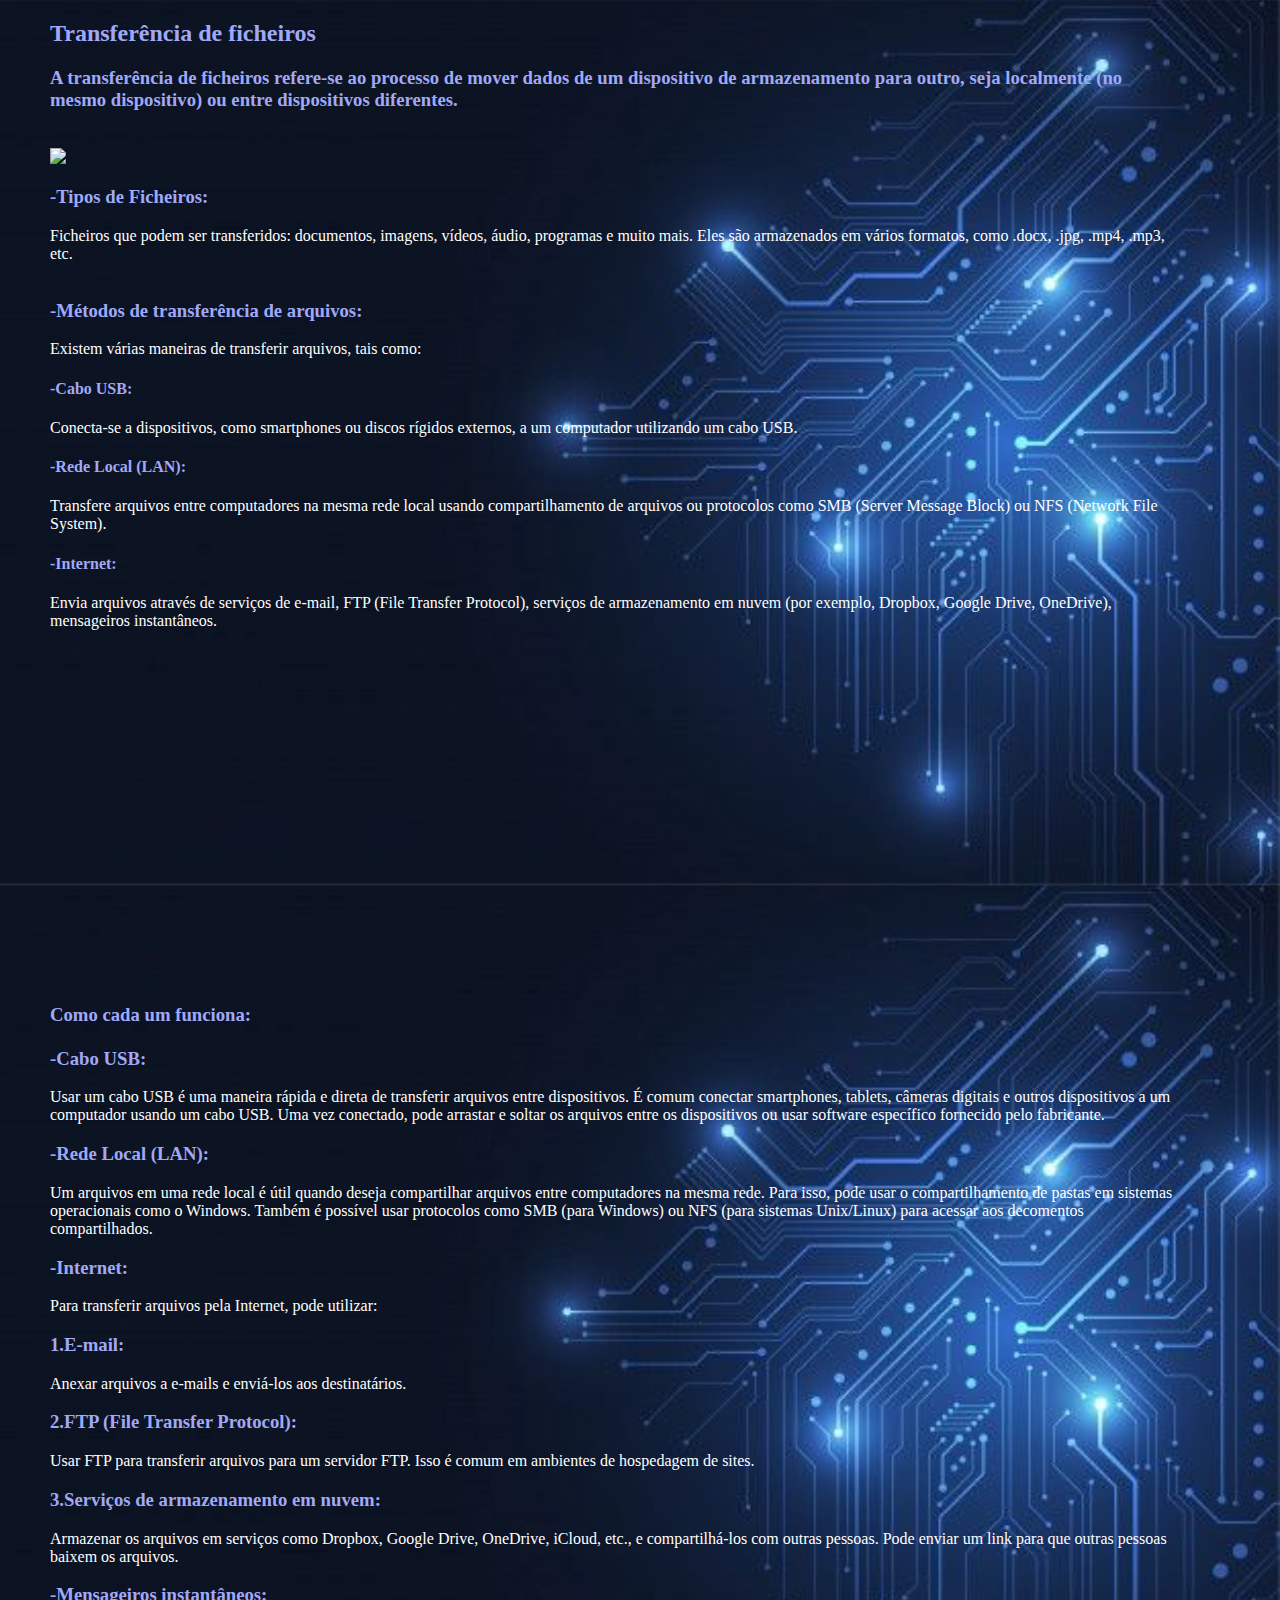
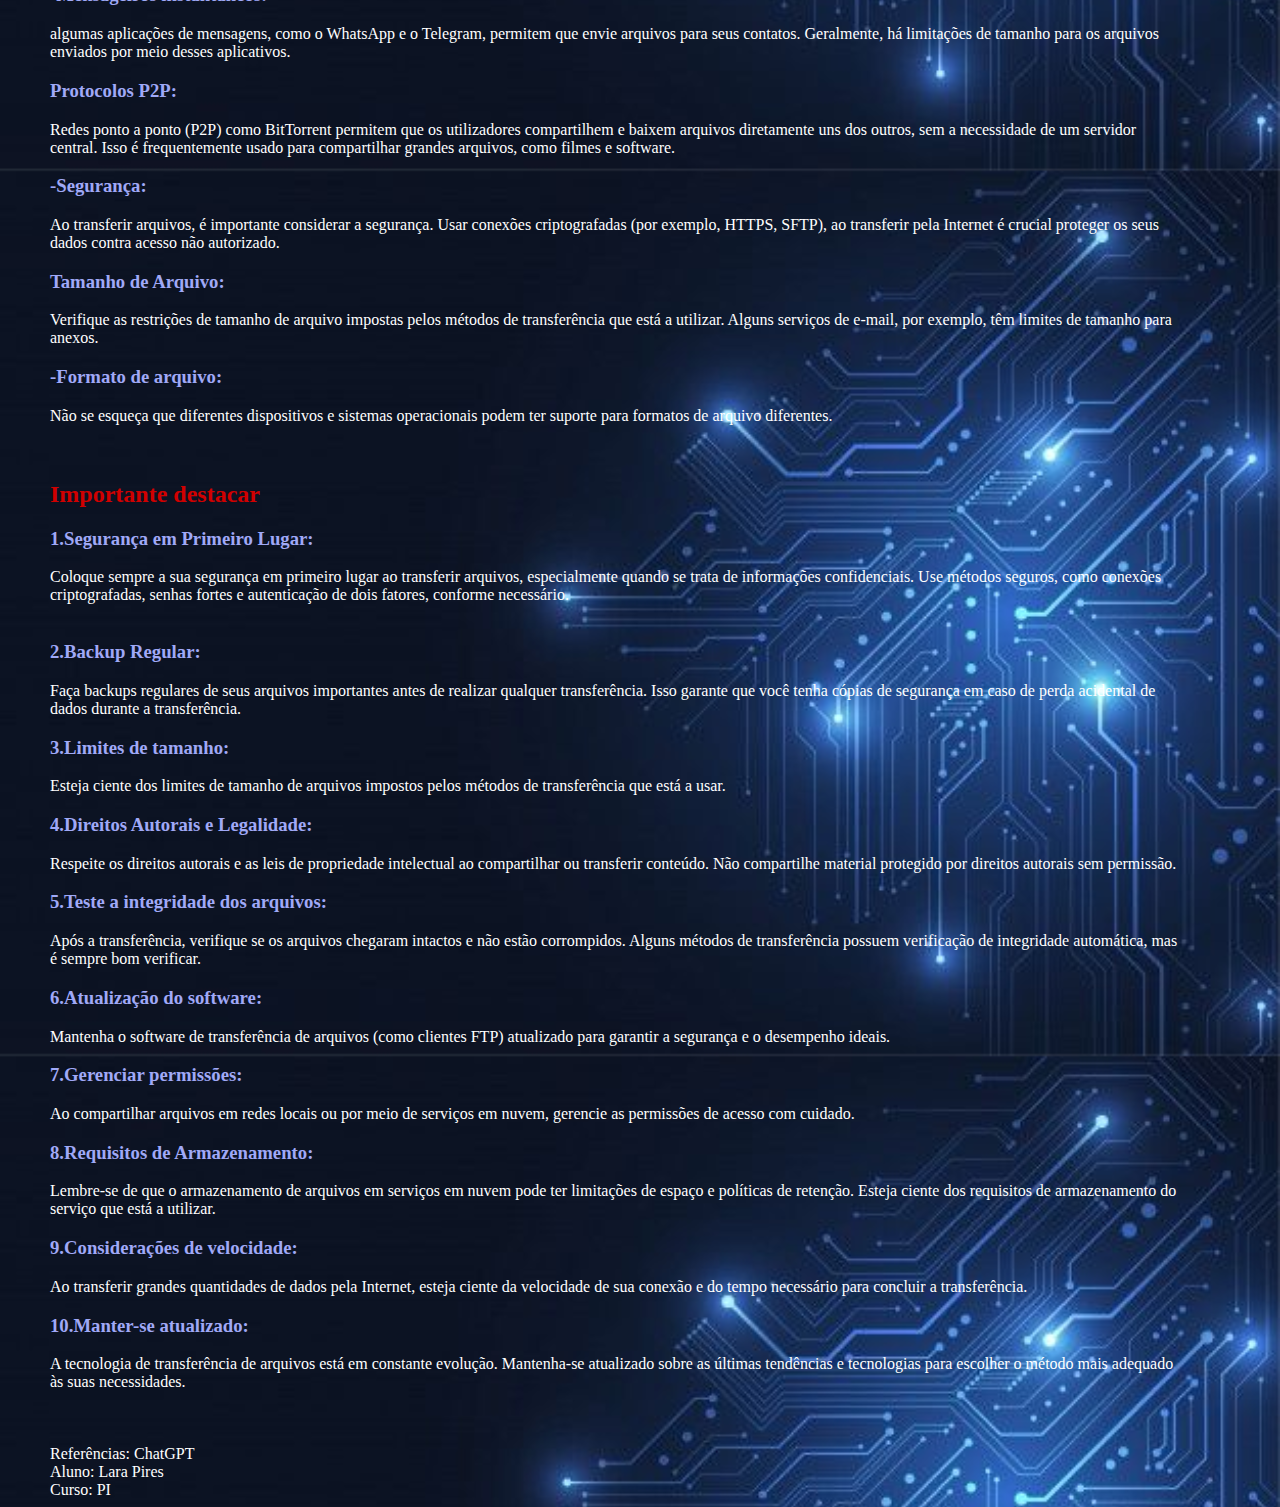
==== index.html @ 340736ca "mudança nome" ====
<!DOCTYPE html>
<html lang="en">
<head>
    <meta charset="UTF-8">
    <meta name="viewport" content="width=device-width, initial-scale=1.0">
    <title>Transferência de ficheiros</title>
</head>
<style>
body{
    margin-left: 50px;
    margin-right: 100px;
    background-image: url(background.jpg);
    background-size: 100%;
    color: rgb(255, 255, 255);
    font-family: Georgia, 'Times New Roman', Times, serif;
}
h3{
    color: rgb(160, 169, 247);
}
h2{
    color: rgb(160, 169, 247);
}
h4{
    color: rgb(160, 169, 247);
}
    </style>
    <h2>
    Transferência de ficheiros<br> </h2>
   <h3> A transferência de ficheiros refere-se ao processo de mover dados de um dispositivo de armazenamento para outro, seja localmente (no mesmo dispositivo) ou entre dispositivos diferentes. </h3>
<br>
<img src="https://images.ctfassets.net/5i1m3im8l2b5/19vTBpyAADhDmOVM3UB12b/dfa0a9349c252d2d63d1891bb1099109/file-transfer-using-splashtop.jpg?w=450&h=300&fl=progressive&q=75&fm=jpg&fit=fill"

<br> <h3>-Tipos de Ficheiros:</h3> Ficheiros que podem ser transferidos: documentos, imagens, vídeos, áudio, programas e muito mais. Eles são armazenados em vários formatos, como .docx, .jpg, .mp4, .mp3, etc.
    <br><br>
    <h3>-Métodos de transferência de arquivos:</h3> Existem várias maneiras de transferir arquivos, tais como:
    <br>
    <h4>-Cabo USB:</h4> Conecta-se a dispositivos, como smartphones ou discos rígidos externos, a um computador utilizando um cabo USB.
    <br>
    <h4>-Rede Local (LAN):</h4> Transfere arquivos entre computadores na mesma rede local usando compartilhamento de arquivos ou protocolos como SMB (Server Message Block) ou NFS (Network File System).
 <br>
   <h4> -Internet:</h4> Envia arquivos através de serviços de e-mail, FTP (File Transfer Protocol), serviços de armazenamento em nuvem (por exemplo, Dropbox, Google Drive, OneDrive), mensageiros instantâneos.
    <br><br><br>
    <iframe width="560" height="315" src="https://www.youtube.com/embed/SHb6xUfNWQI?si=kN-sAzItHalwoslu" title="YouTube video player" frameborder="0" allow="accelerometer; autoplay; clipboard-write; encrypted-media; gyroscope; picture-in-picture; web-share" allowfullscreen></iframe>
    <h3>Como cada um funciona:
        <br><br>

    -Cabo USB:</h3> Usar um cabo USB é uma maneira rápida e direta de transferir arquivos entre dispositivos. É comum conectar smartphones, tablets, câmeras digitais e outros dispositivos a um computador usando um cabo USB. Uma vez conectado, pode arrastar e soltar os arquivos entre os dispositivos ou usar software específico fornecido pelo fabricante.
<br>
<h3>-Rede Local (LAN): </h3> Um arquivos em uma rede local é útil quando deseja compartilhar arquivos entre computadores na mesma rede. Para isso, pode usar o compartilhamento de pastas em sistemas operacionais como o Windows. Também é possível usar protocolos como SMB (para Windows) ou NFS (para sistemas Unix/Linux) para acessar aos decomentos compartilhados.
<br>
<h3>-Internet:</h3> Para transferir arquivos pela Internet, pode utilizar:
<br>
<h3>1.E-mail:</h3> Anexar arquivos a e-mails e enviá-los aos destinatários.
<br>
<h3>2.FTP (File Transfer Protocol):</h3> Usar FTP para transferir arquivos para um servidor FTP. Isso é comum em ambientes de hospedagem de sites.
<br>
<h3>3.Serviços de armazenamento em nuvem:</h3> Armazenar os arquivos em serviços como Dropbox, Google Drive, OneDrive, iCloud, etc., e compartilhá-los com outras pessoas. Pode enviar um link para que outras pessoas baixem os arquivos.
<br>
<h3>-Mensageiros instantâneos:</h3> algumas aplicações de mensagens, como o WhatsApp e o Telegram, permitem que envie arquivos para seus contatos. Geralmente, há limitações de tamanho para os arquivos enviados por meio desses aplicativos.
<br>
<h3>Protocolos P2P:</h3> Redes ponto a ponto (P2P) como BitTorrent permitem que os utilizadores compartilhem e baixem arquivos diretamente uns dos outros, sem a necessidade de um servidor central. Isso é frequentemente usado para compartilhar grandes arquivos, como filmes e software.
<br>
<h3>-Segurança:</h3> Ao transferir arquivos, é importante considerar a segurança. Usar conexões criptografadas (por exemplo, HTTPS, SFTP), ao transferir pela Internet é crucial proteger os seus dados contra acesso não autorizado.
<br>
<h3>Tamanho de Arquivo:</h3> Verifique as restrições de tamanho de arquivo impostas pelos métodos de transferência que está a utilizar. Alguns serviços de e-mail, por exemplo, têm limites de tamanho para anexos.
<br>
<h3>-Formato de arquivo:</h3> Não se esqueça que diferentes dispositivos e sistemas operacionais podem ter suporte para formatos de arquivo diferentes.
<br><br><br>
<h2 style="color: #d10000;"> <strong> Importante destacar</h2></strong>
<h3>1.Segurança em Primeiro Lugar:</h3> Coloque sempre a sua segurança em primeiro lugar ao transferir arquivos, especialmente quando se trata de informações confidenciais. Use métodos seguros, como conexões criptografadas, senhas fortes e autenticação de dois fatores, conforme necessário.
<br>
<br><h3>2.Backup Regular:</h3> Faça backups regulares de seus arquivos importantes antes de realizar qualquer transferência. Isso garante que você tenha cópias de segurança em caso de perda acidental de dados durante a transferência.
<br>
<h3>3.Limites de tamanho:</h3> Esteja ciente dos limites de tamanho de arquivos impostos pelos métodos de transferência que está a usar.
<br>
<h3>4.Direitos Autorais e Legalidade:</h3> Respeite os direitos autorais e as leis de propriedade intelectual ao compartilhar ou transferir conteúdo. Não compartilhe material protegido por direitos autorais sem permissão.
<br>
<h3>5.Teste a integridade dos arquivos:</h3> Após a transferência, verifique se os arquivos chegaram intactos e não estão corrompidos. Alguns métodos de transferência possuem verificação de integridade automática, mas é sempre bom verificar.
<br>
<h3>6.Atualização do software:</h3> Mantenha o software de transferência de arquivos (como clientes FTP) atualizado para garantir a segurança e o desempenho ideais.
<br>
<h3>7.Gerenciar permissões:</h3> Ao compartilhar arquivos em redes locais ou por meio de serviços em nuvem, gerencie as permissões de acesso com cuidado. 
<br>
<h3>8.Requisitos de Armazenamento:</h3> Lembre-se de que o armazenamento de arquivos em serviços em nuvem pode ter limitações de espaço e políticas de retenção. Esteja ciente dos requisitos de armazenamento do serviço que está a utilizar.
<br>
<h3>9.Considerações de velocidade:</h3> Ao transferir grandes quantidades de dados pela Internet, esteja ciente da velocidade de sua conexão e do tempo necessário para concluir a transferência.
<br>
<h3>10.Manter-se atualizado:</h3> A tecnologia de transferência de arquivos está em constante evolução. Mantenha-se atualizado sobre as últimas tendências e tecnologias para escolher o método mais adequado às suas necessidades.
<br><br><br><br>
Referências: ChatGPT
<br>Aluno: Lara Pires
<br>Curso: PI

</margin-left:>

</html>
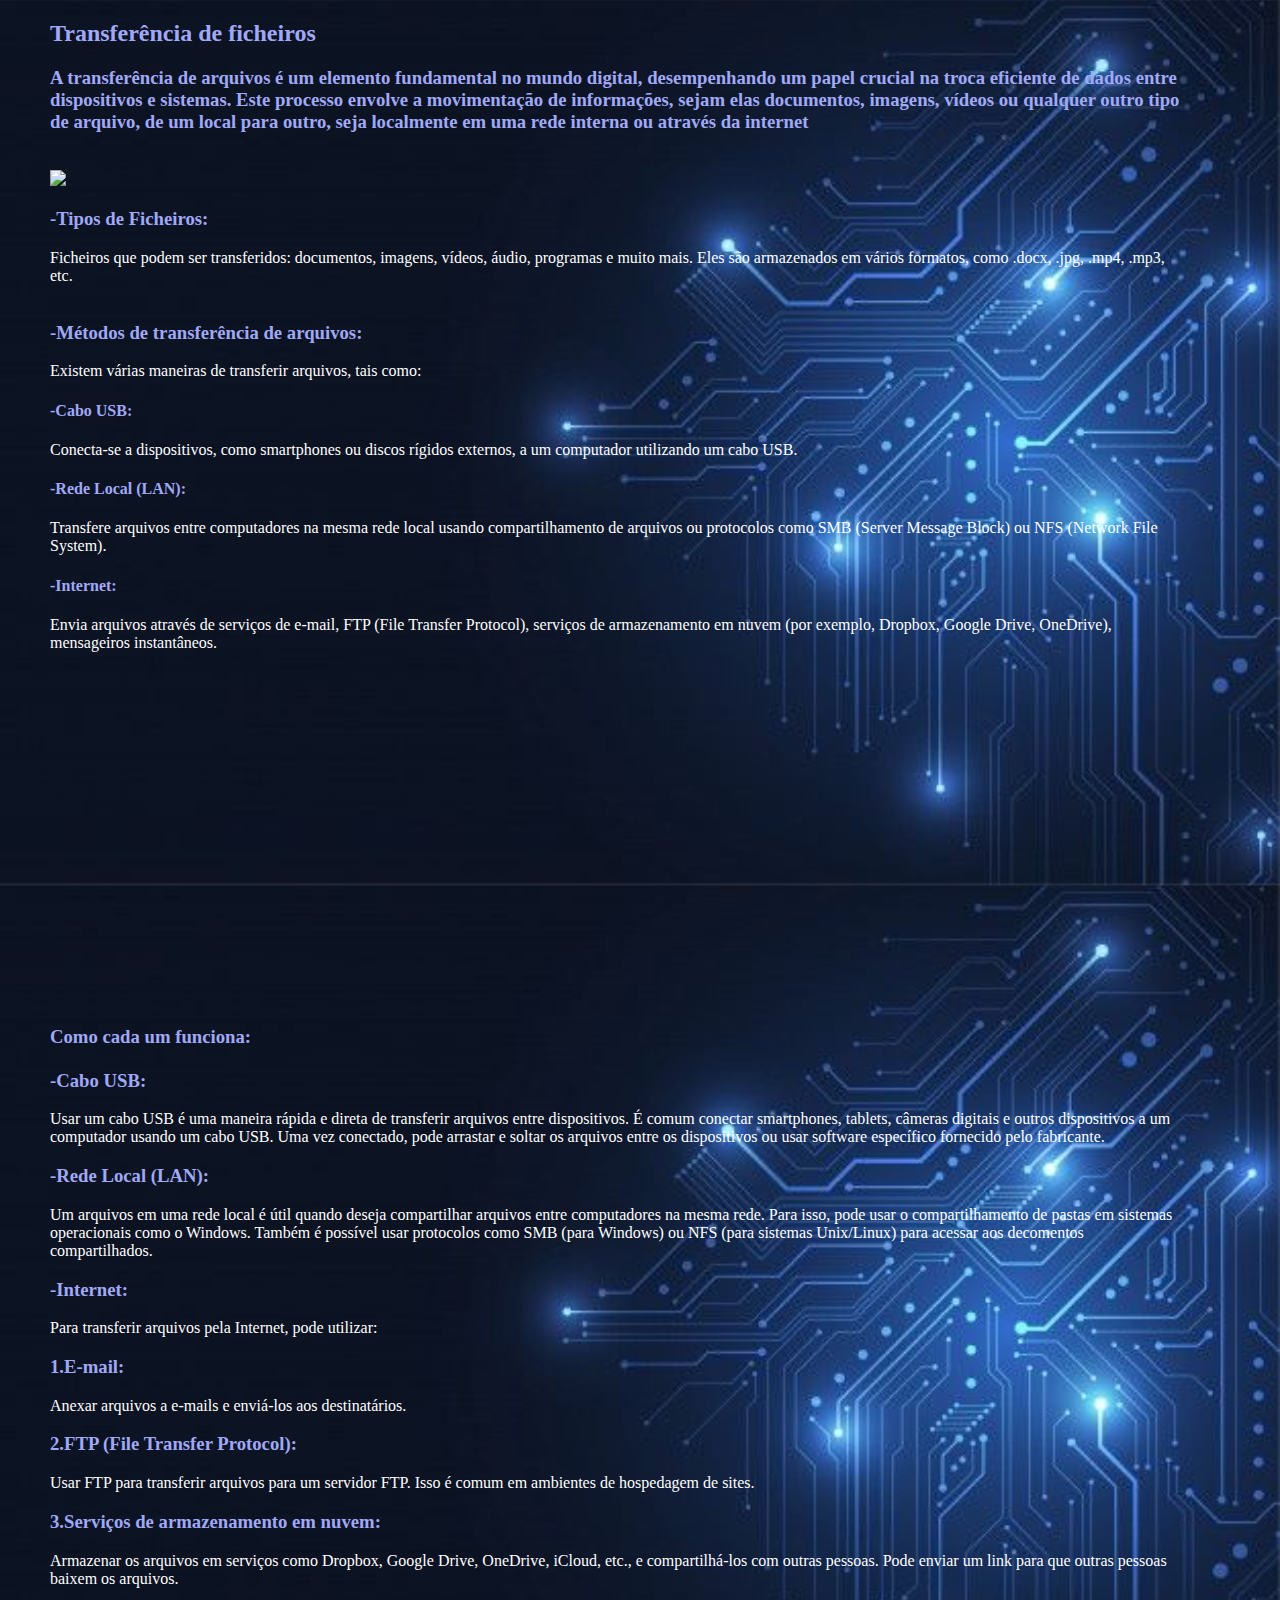
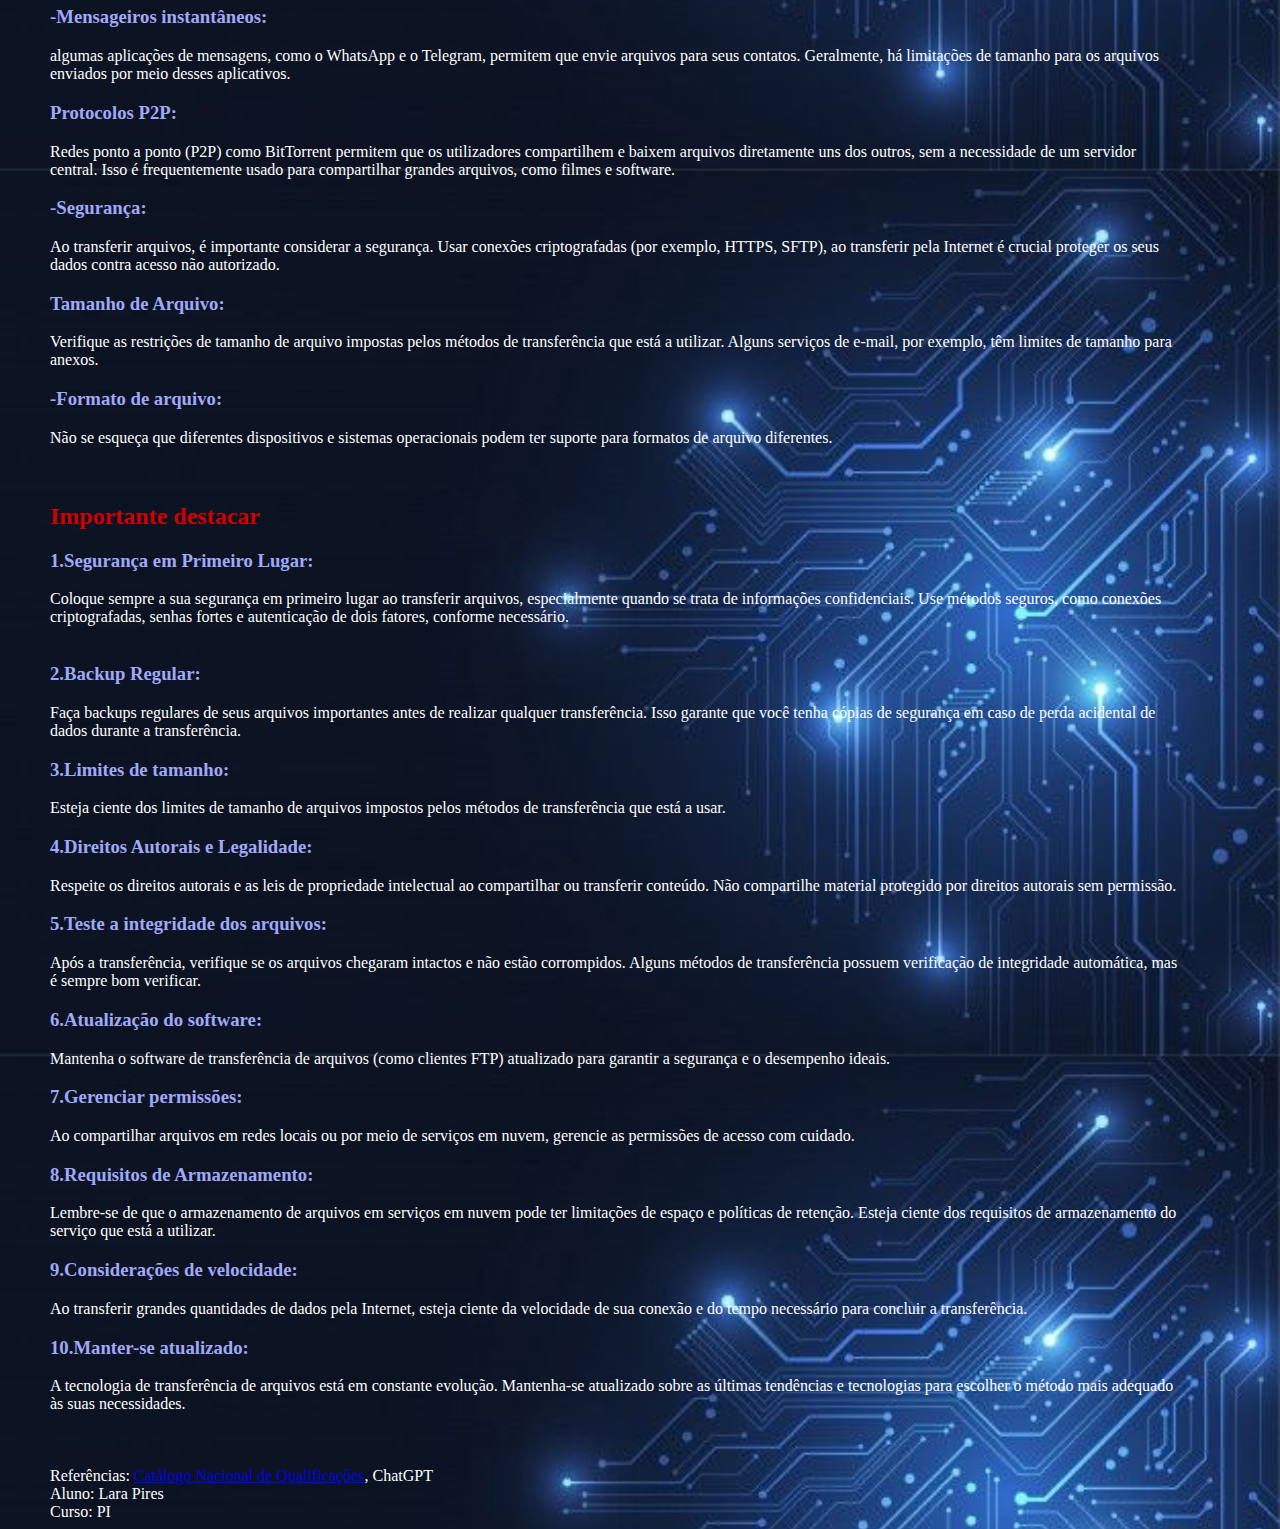
==== commit 8448c9cf: "mudança introdução e referências" ====
--- a/index.html
+++ b/index.html
@@ -1,96 +1,97 @@
-<!DOCTYPE html>
-<html lang="en">
-<head>
-    <meta charset="UTF-8">
-    <meta name="viewport" content="width=device-width, initial-scale=1.0">
-    <title>Transferência de ficheiros</title>
-</head>
-<style>
-body{
-    margin-left: 50px;
-    margin-right: 100px;
-    background-image: url(background.jpg);
-    background-size: 100%;
-    color: rgb(255, 255, 255);
-    font-family: Georgia, 'Times New Roman', Times, serif;
-}
-h3{
-    color: rgb(160, 169, 247);
-}
-h2{
-    color: rgb(160, 169, 247);
-}
-h4{
-    color: rgb(160, 169, 247);
-}
-    </style>
-    <h2>
-    Transferência de ficheiros<br> </h2>
-   <h3> A transferência de ficheiros refere-se ao processo de mover dados de um dispositivo de armazenamento para outro, seja localmente (no mesmo dispositivo) ou entre dispositivos diferentes. </h3>
-<br>
-<img src="https://images.ctfassets.net/5i1m3im8l2b5/19vTBpyAADhDmOVM3UB12b/dfa0a9349c252d2d63d1891bb1099109/file-transfer-using-splashtop.jpg?w=450&h=300&fl=progressive&q=75&fm=jpg&fit=fill"
-
-<br> <h3>-Tipos de Ficheiros:</h3> Ficheiros que podem ser transferidos: documentos, imagens, vídeos, áudio, programas e muito mais. Eles são armazenados em vários formatos, como .docx, .jpg, .mp4, .mp3, etc.
-    <br><br>
-    <h3>-Métodos de transferência de arquivos:</h3> Existem várias maneiras de transferir arquivos, tais como:
-    <br>
-    <h4>-Cabo USB:</h4> Conecta-se a dispositivos, como smartphones ou discos rígidos externos, a um computador utilizando um cabo USB.
-    <br>
-    <h4>-Rede Local (LAN):</h4> Transfere arquivos entre computadores na mesma rede local usando compartilhamento de arquivos ou protocolos como SMB (Server Message Block) ou NFS (Network File System).
- <br>
-   <h4> -Internet:</h4> Envia arquivos através de serviços de e-mail, FTP (File Transfer Protocol), serviços de armazenamento em nuvem (por exemplo, Dropbox, Google Drive, OneDrive), mensageiros instantâneos.
-    <br><br><br>
-    <iframe width="560" height="315" src="https://www.youtube.com/embed/SHb6xUfNWQI?si=kN-sAzItHalwoslu" title="YouTube video player" frameborder="0" allow="accelerometer; autoplay; clipboard-write; encrypted-media; gyroscope; picture-in-picture; web-share" allowfullscreen></iframe>
-    <h3>Como cada um funciona:
-        <br><br>
-
-    -Cabo USB:</h3> Usar um cabo USB é uma maneira rápida e direta de transferir arquivos entre dispositivos. É comum conectar smartphones, tablets, câmeras digitais e outros dispositivos a um computador usando um cabo USB. Uma vez conectado, pode arrastar e soltar os arquivos entre os dispositivos ou usar software específico fornecido pelo fabricante.
-<br>
-<h3>-Rede Local (LAN): </h3> Um arquivos em uma rede local é útil quando deseja compartilhar arquivos entre computadores na mesma rede. Para isso, pode usar o compartilhamento de pastas em sistemas operacionais como o Windows. Também é possível usar protocolos como SMB (para Windows) ou NFS (para sistemas Unix/Linux) para acessar aos decomentos compartilhados.
-<br>
-<h3>-Internet:</h3> Para transferir arquivos pela Internet, pode utilizar:
-<br>
-<h3>1.E-mail:</h3> Anexar arquivos a e-mails e enviá-los aos destinatários.
-<br>
-<h3>2.FTP (File Transfer Protocol):</h3> Usar FTP para transferir arquivos para um servidor FTP. Isso é comum em ambientes de hospedagem de sites.
-<br>
-<h3>3.Serviços de armazenamento em nuvem:</h3> Armazenar os arquivos em serviços como Dropbox, Google Drive, OneDrive, iCloud, etc., e compartilhá-los com outras pessoas. Pode enviar um link para que outras pessoas baixem os arquivos.
-<br>
-<h3>-Mensageiros instantâneos:</h3> algumas aplicações de mensagens, como o WhatsApp e o Telegram, permitem que envie arquivos para seus contatos. Geralmente, há limitações de tamanho para os arquivos enviados por meio desses aplicativos.
-<br>
-<h3>Protocolos P2P:</h3> Redes ponto a ponto (P2P) como BitTorrent permitem que os utilizadores compartilhem e baixem arquivos diretamente uns dos outros, sem a necessidade de um servidor central. Isso é frequentemente usado para compartilhar grandes arquivos, como filmes e software.
-<br>
-<h3>-Segurança:</h3> Ao transferir arquivos, é importante considerar a segurança. Usar conexões criptografadas (por exemplo, HTTPS, SFTP), ao transferir pela Internet é crucial proteger os seus dados contra acesso não autorizado.
-<br>
-<h3>Tamanho de Arquivo:</h3> Verifique as restrições de tamanho de arquivo impostas pelos métodos de transferência que está a utilizar. Alguns serviços de e-mail, por exemplo, têm limites de tamanho para anexos.
-<br>
-<h3>-Formato de arquivo:</h3> Não se esqueça que diferentes dispositivos e sistemas operacionais podem ter suporte para formatos de arquivo diferentes.
-<br><br><br>
-<h2 style="color: #d10000;"> <strong> Importante destacar</h2></strong>
-<h3>1.Segurança em Primeiro Lugar:</h3> Coloque sempre a sua segurança em primeiro lugar ao transferir arquivos, especialmente quando se trata de informações confidenciais. Use métodos seguros, como conexões criptografadas, senhas fortes e autenticação de dois fatores, conforme necessário.
-<br>
-<br><h3>2.Backup Regular:</h3> Faça backups regulares de seus arquivos importantes antes de realizar qualquer transferência. Isso garante que você tenha cópias de segurança em caso de perda acidental de dados durante a transferência.
-<br>
-<h3>3.Limites de tamanho:</h3> Esteja ciente dos limites de tamanho de arquivos impostos pelos métodos de transferência que está a usar.
-<br>
-<h3>4.Direitos Autorais e Legalidade:</h3> Respeite os direitos autorais e as leis de propriedade intelectual ao compartilhar ou transferir conteúdo. Não compartilhe material protegido por direitos autorais sem permissão.
-<br>
-<h3>5.Teste a integridade dos arquivos:</h3> Após a transferência, verifique se os arquivos chegaram intactos e não estão corrompidos. Alguns métodos de transferência possuem verificação de integridade automática, mas é sempre bom verificar.
-<br>
-<h3>6.Atualização do software:</h3> Mantenha o software de transferência de arquivos (como clientes FTP) atualizado para garantir a segurança e o desempenho ideais.
-<br>
-<h3>7.Gerenciar permissões:</h3> Ao compartilhar arquivos em redes locais ou por meio de serviços em nuvem, gerencie as permissões de acesso com cuidado. 
-<br>
-<h3>8.Requisitos de Armazenamento:</h3> Lembre-se de que o armazenamento de arquivos em serviços em nuvem pode ter limitações de espaço e políticas de retenção. Esteja ciente dos requisitos de armazenamento do serviço que está a utilizar.
-<br>
-<h3>9.Considerações de velocidade:</h3> Ao transferir grandes quantidades de dados pela Internet, esteja ciente da velocidade de sua conexão e do tempo necessário para concluir a transferência.
-<br>
-<h3>10.Manter-se atualizado:</h3> A tecnologia de transferência de arquivos está em constante evolução. Mantenha-se atualizado sobre as últimas tendências e tecnologias para escolher o método mais adequado às suas necessidades.
-<br><br><br><br>
-Referências: ChatGPT
-<br>Aluno: Lara Pires
-<br>Curso: PI
-
-</margin-left:>
-
+<!DOCTYPE html>
+<html lang="en">
+<head>
+    <meta charset="UTF-8">
+    <meta name="viewport" content="width=device-width, initial-scale=1.0">
+    <title>Transferência de ficheiros</title>
+</head>
+<style>
+body{
+    margin-left: 50px;
+    margin-right: 100px;
+    background-image: url(background.jpg);
+    background-size: 100%;
+    color: rgb(255, 255, 255);
+    font-family: Georgia, 'Times New Roman', Times, serif;
+}
+h3{
+    color: rgb(160, 169, 247);
+}
+h2{
+    color: rgb(160, 169, 247);
+}
+h4{
+    color: rgb(160, 169, 247);
+}
+    </style>
+    <h2>
+    Transferência de ficheiros<br> </h2>
+   <h3> A transferência de arquivos é um elemento fundamental no mundo digital, desempenhando um papel crucial na troca eficiente de dados entre dispositivos e sistemas. Este processo envolve a movimentação de informações, sejam elas documentos, imagens, vídeos ou qualquer outro tipo de arquivo, de um local para outro, seja localmente em uma rede interna ou através da internet </h3>
+<br>
+<img src="https://images.ctfassets.net/5i1m3im8l2b5/19vTBpyAADhDmOVM3UB12b/dfa0a9349c252d2d63d1891bb1099109/file-transfer-using-splashtop.jpg?w=450&h=300&fl=progressive&q=75&fm=jpg&fit=fill"
+
+<br> <h3>-Tipos de Ficheiros:</h3> Ficheiros que podem ser transferidos: documentos, imagens, vídeos, áudio, programas e muito mais. Eles são armazenados em vários formatos, como .docx, .jpg, .mp4, .mp3, etc.
+    <br><br>
+    <h3>-Métodos de transferência de arquivos:</h3> Existem várias maneiras de transferir arquivos, tais como:
+    <br>
+    <h4>-Cabo USB:</h4> Conecta-se a dispositivos, como smartphones ou discos rígidos externos, a um computador utilizando um cabo USB.
+    <br>
+    <h4>-Rede Local (LAN):</h4> Transfere arquivos entre computadores na mesma rede local usando compartilhamento de arquivos ou protocolos como SMB (Server Message Block) ou NFS (Network File System).
+ <br>
+   <h4> -Internet:</h4> Envia arquivos através de serviços de e-mail, FTP (File Transfer Protocol), serviços de armazenamento em nuvem (por exemplo, Dropbox, Google Drive, OneDrive), mensageiros instantâneos.
+    <br><br><br>
+    <iframe width="560" height="315" src="https://www.youtube.com/embed/SHb6xUfNWQI?si=kN-sAzItHalwoslu" title="YouTube video player" frameborder="0" allow="accelerometer; autoplay; clipboard-write; encrypted-media; gyroscope; picture-in-picture; web-share" allowfullscreen></iframe>
+    <h3>Como cada um funciona:
+        <br><br>
+
+    -Cabo USB:</h3> Usar um cabo USB é uma maneira rápida e direta de transferir arquivos entre dispositivos. É comum conectar smartphones, tablets, câmeras digitais e outros dispositivos a um computador usando um cabo USB. Uma vez conectado, pode arrastar e soltar os arquivos entre os dispositivos ou usar software específico fornecido pelo fabricante.
+<br>
+<h3>-Rede Local (LAN): </h3> Um arquivos em uma rede local é útil quando deseja compartilhar arquivos entre computadores na mesma rede. Para isso, pode usar o compartilhamento de pastas em sistemas operacionais como o Windows. Também é possível usar protocolos como SMB (para Windows) ou NFS (para sistemas Unix/Linux) para acessar aos decomentos compartilhados.
+<br>
+<h3>-Internet:</h3> Para transferir arquivos pela Internet, pode utilizar:
+<br>
+<h3>1.E-mail:</h3> Anexar arquivos a e-mails e enviá-los aos destinatários.
+<br>
+<h3>2.FTP (File Transfer Protocol):</h3> Usar FTP para transferir arquivos para um servidor FTP. Isso é comum em ambientes de hospedagem de sites.
+<br>
+<h3>3.Serviços de armazenamento em nuvem:</h3> Armazenar os arquivos em serviços como Dropbox, Google Drive, OneDrive, iCloud, etc., e compartilhá-los com outras pessoas. Pode enviar um link para que outras pessoas baixem os arquivos.
+<br>
+<h3>-Mensageiros instantâneos:</h3> algumas aplicações de mensagens, como o WhatsApp e o Telegram, permitem que envie arquivos para seus contatos. Geralmente, há limitações de tamanho para os arquivos enviados por meio desses aplicativos.
+<br>
+<h3>Protocolos P2P:</h3> Redes ponto a ponto (P2P) como BitTorrent permitem que os utilizadores compartilhem e baixem arquivos diretamente uns dos outros, sem a necessidade de um servidor central. Isso é frequentemente usado para compartilhar grandes arquivos, como filmes e software.
+<br>
+<h3>-Segurança:</h3> Ao transferir arquivos, é importante considerar a segurança. Usar conexões criptografadas (por exemplo, HTTPS, SFTP), ao transferir pela Internet é crucial proteger os seus dados contra acesso não autorizado.
+<br>
+<h3>Tamanho de Arquivo:</h3> Verifique as restrições de tamanho de arquivo impostas pelos métodos de transferência que está a utilizar. Alguns serviços de e-mail, por exemplo, têm limites de tamanho para anexos.
+<br>
+<h3>-Formato de arquivo:</h3> Não se esqueça que diferentes dispositivos e sistemas operacionais podem ter suporte para formatos de arquivo diferentes.
+<br><br><br>
+<h2 style="color: #d10000;"> <strong> Importante destacar</h2></strong>
+<h3>1.Segurança em Primeiro Lugar:</h3> Coloque sempre a sua segurança em primeiro lugar ao transferir arquivos, especialmente quando se trata de informações confidenciais. Use métodos seguros, como conexões criptografadas, senhas fortes e autenticação de dois fatores, conforme necessário.
+<br>
+<br><h3>2.Backup Regular:</h3> Faça backups regulares de seus arquivos importantes antes de realizar qualquer transferência. Isso garante que você tenha cópias de segurança em caso de perda acidental de dados durante a transferência.
+<br>
+<h3>3.Limites de tamanho:</h3> Esteja ciente dos limites de tamanho de arquivos impostos pelos métodos de transferência que está a usar.
+<br>
+<h3>4.Direitos Autorais e Legalidade:</h3> Respeite os direitos autorais e as leis de propriedade intelectual ao compartilhar ou transferir conteúdo. Não compartilhe material protegido por direitos autorais sem permissão.
+<br>
+<h3>5.Teste a integridade dos arquivos:</h3> Após a transferência, verifique se os arquivos chegaram intactos e não estão corrompidos. Alguns métodos de transferência possuem verificação de integridade automática, mas é sempre bom verificar.
+<br>
+<h3>6.Atualização do software:</h3> Mantenha o software de transferência de arquivos (como clientes FTP) atualizado para garantir a segurança e o desempenho ideais.
+<br>
+<h3>7.Gerenciar permissões:</h3> Ao compartilhar arquivos em redes locais ou por meio de serviços em nuvem, gerencie as permissões de acesso com cuidado. 
+<br>
+<h3>8.Requisitos de Armazenamento:</h3> Lembre-se de que o armazenamento de arquivos em serviços em nuvem pode ter limitações de espaço e políticas de retenção. Esteja ciente dos requisitos de armazenamento do serviço que está a utilizar.
+<br>
+<h3>9.Considerações de velocidade:</h3> Ao transferir grandes quantidades de dados pela Internet, esteja ciente da velocidade de sua conexão e do tempo necessário para concluir a transferência.
+<br>
+<h3>10.Manter-se atualizado:</h3> A tecnologia de transferência de arquivos está em constante evolução. Mantenha-se atualizado sobre as últimas tendências e tecnologias para escolher o método mais adequado às suas necessidades.
+<br><br><br><br>
+Referências: <a href="https://catalogo.anqep.gov.pt/ufcdDetalhe/780">Catálogo Nacional de Qualificações</a>,
+ ChatGPT
+<br>Aluno: Lara Pires
+<br>Curso: PI
+
+</margin-left:>
+
 </html>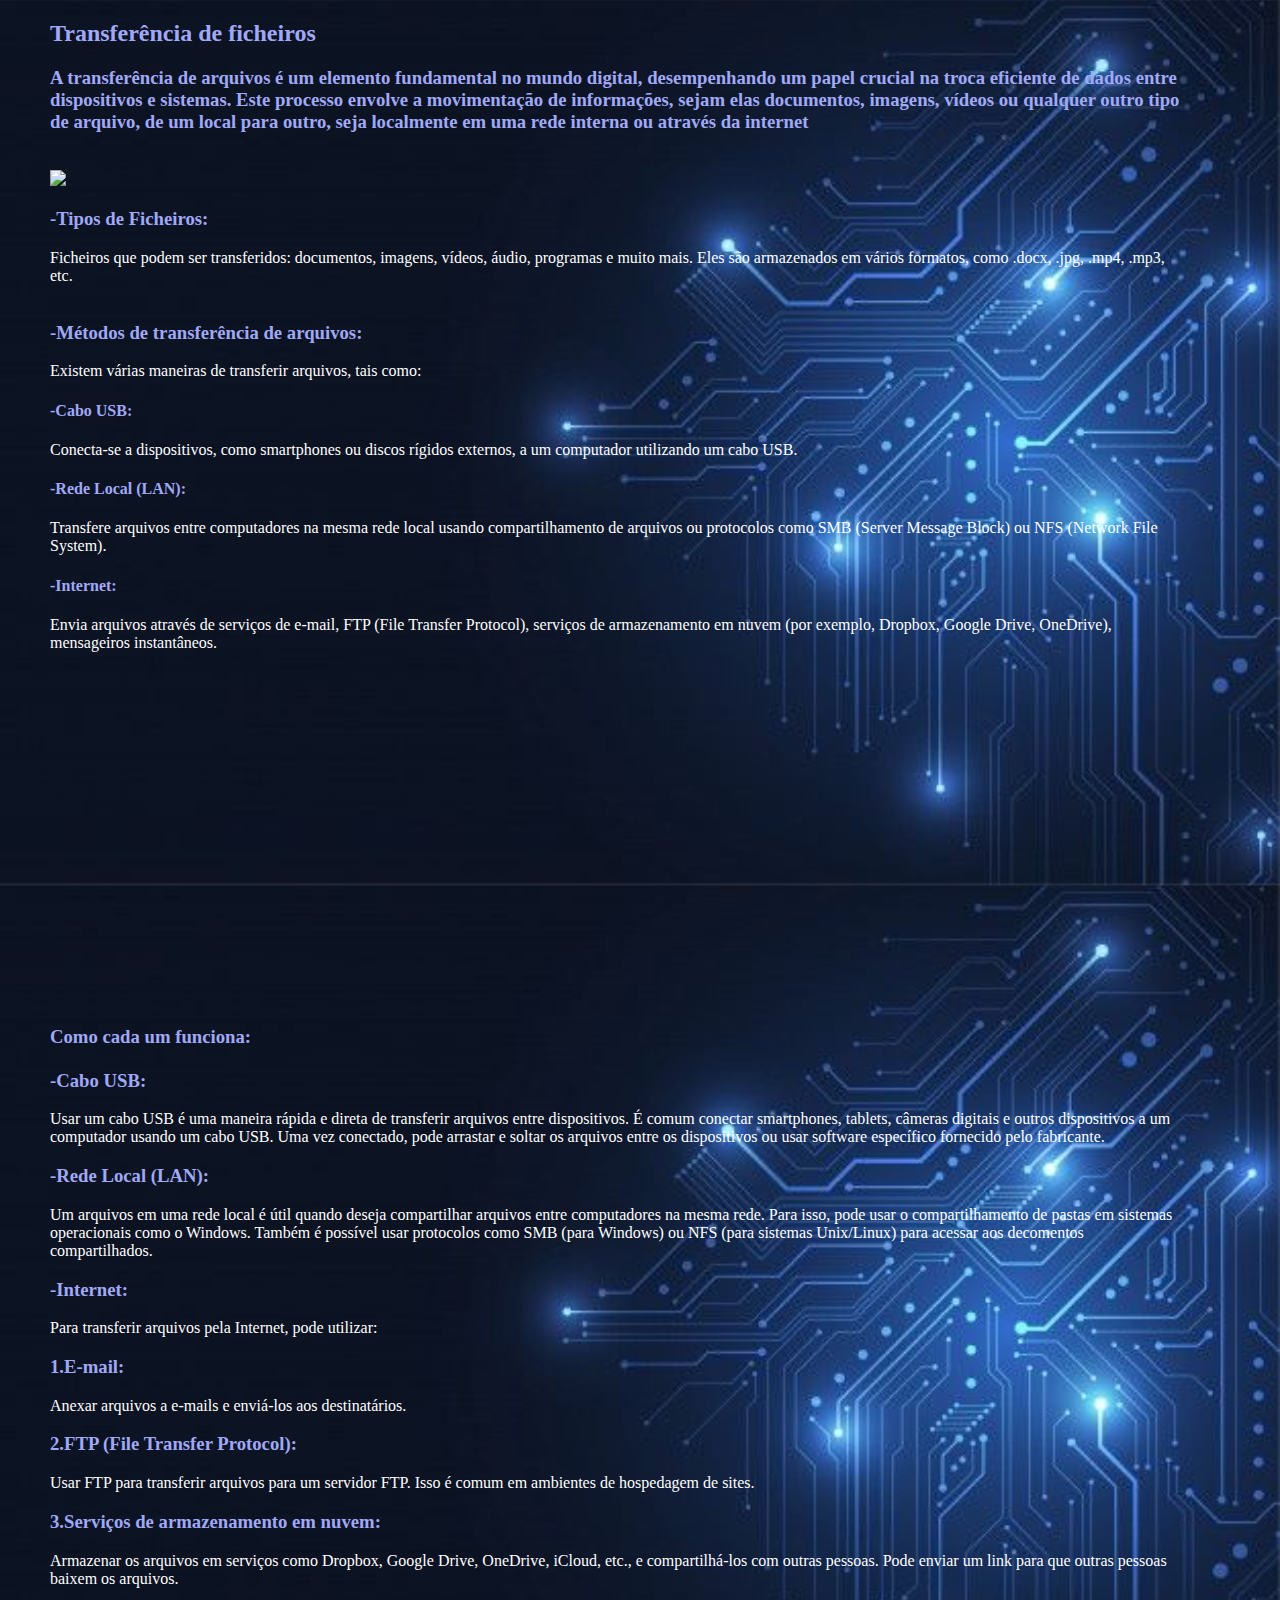
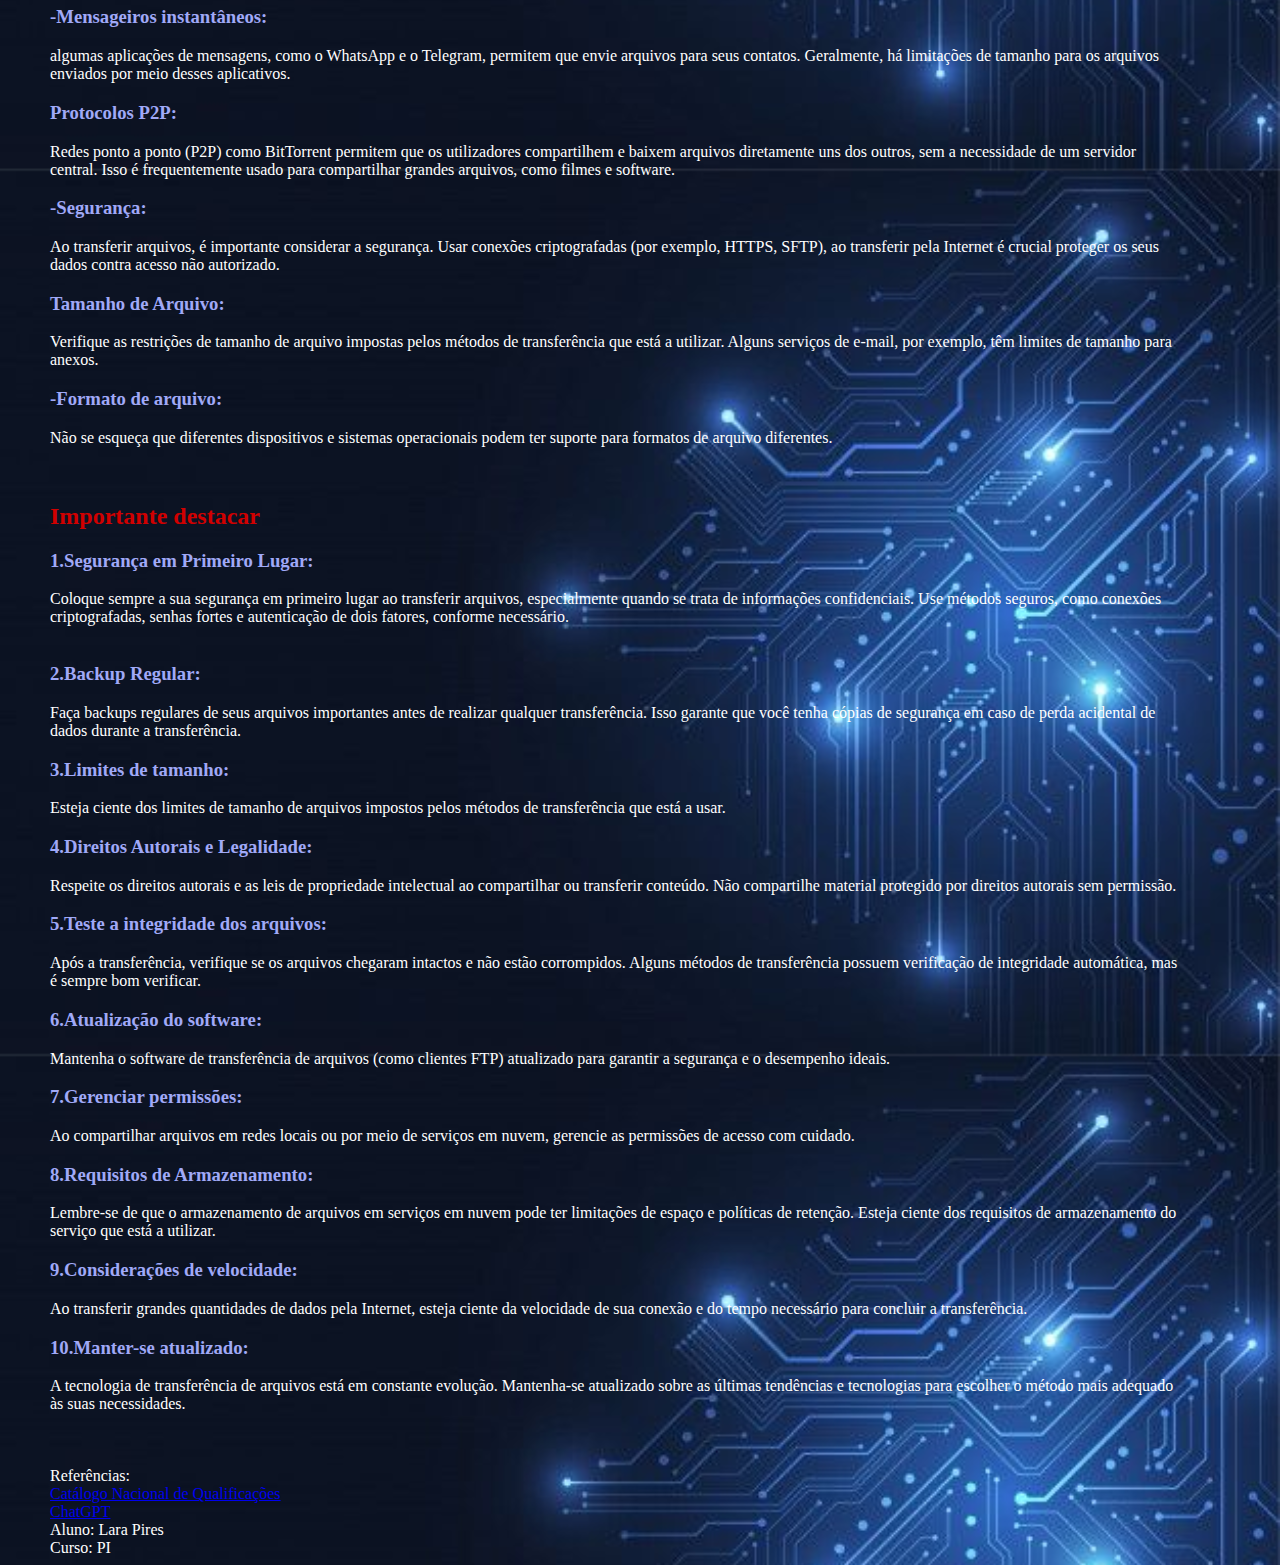
==== commit 507701b0: "mudança style e referências" ====
--- a/index.html
+++ b/index.html
@@ -3,27 +3,13 @@
 <head>
     <meta charset="UTF-8">
     <meta name="viewport" content="width=device-width, initial-scale=1.0">
+    <link rel="stylesheet" href="style.css">
     <title>Transferência de ficheiros</title>
+
 </head>
-<style>
-body{
-    margin-left: 50px;
-    margin-right: 100px;
-    background-image: url(background.jpg);
-    background-size: 100%;
-    color: rgb(255, 255, 255);
-    font-family: Georgia, 'Times New Roman', Times, serif;
-}
-h3{
-    color: rgb(160, 169, 247);
-}
-h2{
-    color: rgb(160, 169, 247);
-}
-h4{
-    color: rgb(160, 169, 247);
-}
-    </style>
+
+<body>
+    
     <h2>
     Transferência de ficheiros<br> </h2>
    <h3> A transferência de arquivos é um elemento fundamental no mundo digital, desempenhando um papel crucial na troca eficiente de dados entre dispositivos e sistemas. Este processo envolve a movimentação de informações, sejam elas documentos, imagens, vídeos ou qualquer outro tipo de arquivo, de um local para outro, seja localmente em uma rede interna ou através da internet </h3>
@@ -87,11 +73,12 @@
 <br>
 <h3>10.Manter-se atualizado:</h3> A tecnologia de transferência de arquivos está em constante evolução. Mantenha-se atualizado sobre as últimas tendências e tecnologias para escolher o método mais adequado às suas necessidades.
 <br><br><br><br>
-Referências: <a href="https://catalogo.anqep.gov.pt/ufcdDetalhe/780">Catálogo Nacional de Qualificações</a>,
- ChatGPT
+Referências:<br>
+<a href="https://catalogo.anqep.gov.pt/ufcdDetalhe/780">Catálogo Nacional de Qualificações</a> <br>
+<a href="https://chat.openai.com/share/5d75456d-abb2-4d53-b9db-05c8254d3854"> ChatGPT </a>
 <br>Aluno: Lara Pires
 <br>Curso: PI
 
 </margin-left:>
-
+</body>
 </html>--- a/style.css
+++ b/style.css
@@ -0,0 +1,17 @@
+body{
+    margin-left: 50px;
+    margin-right: 100px;
+    background-image: url(background.jpg);
+    background-size: 100%;
+    color: rgb(255, 255, 255);
+    font-family: Georgia, 'Times New Roman', Times, serif;
+}
+h3{
+    color: rgb(160, 169, 247);
+}
+h2{
+    color: rgb(160, 169, 247);
+}
+h4{
+    color: rgb(160, 169, 247);
+}